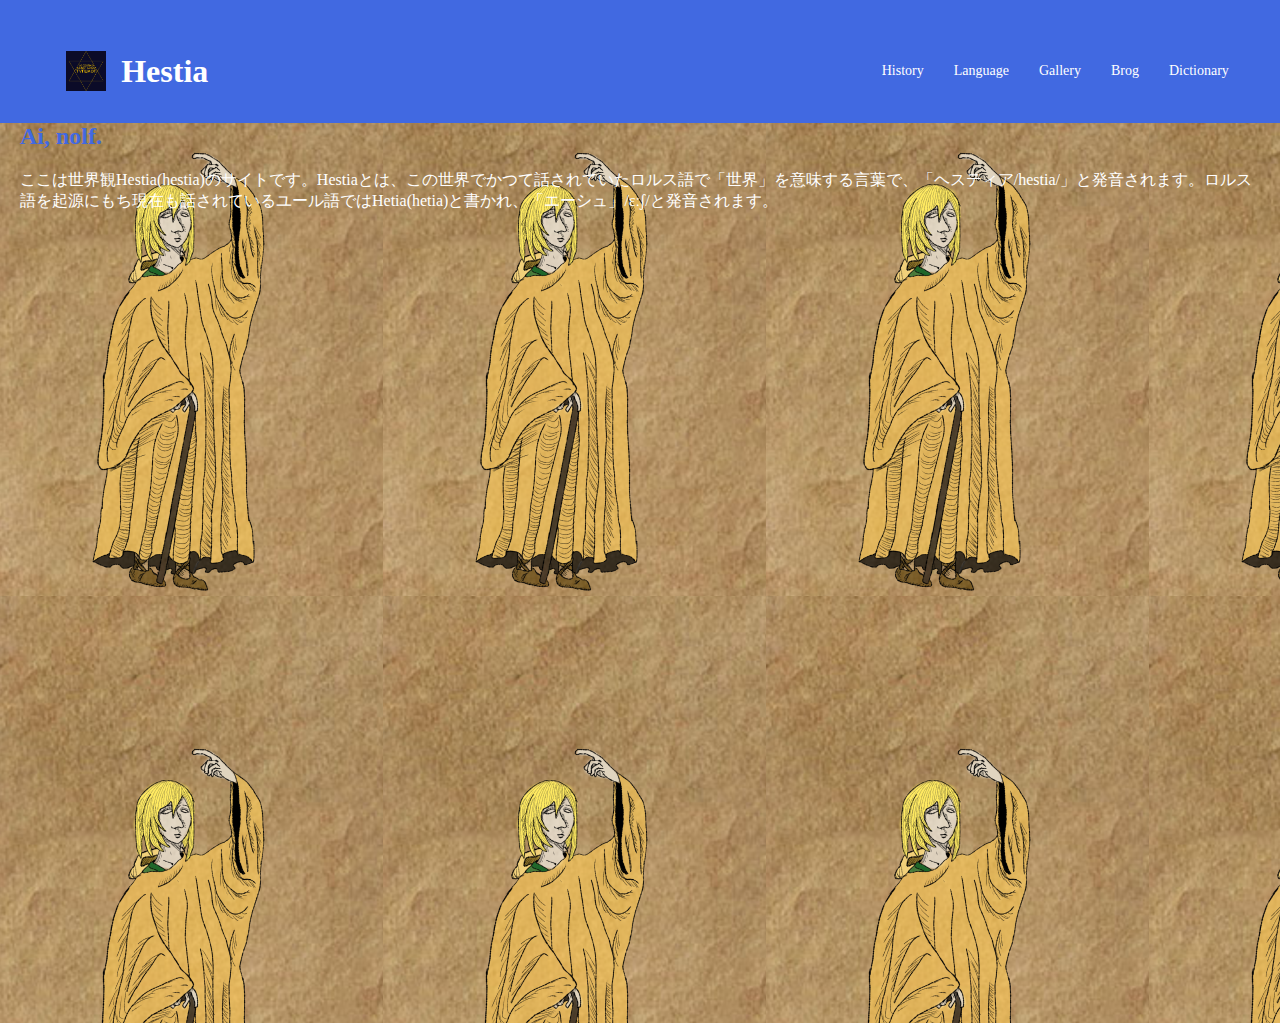
==== index.html @ 14330116 "Update index.html" ====
<html lang="ja"> 
<head>
  <meta charset="utf-8">
  <title>Hestia</title>
  <link rel="stylesheet" href="./style.css">
</head>
<body>
  <header>
    <h1><a href="/hestia/"><img class="logo" src="logo.png" alt="logo" width="40px"></a></h1>
    <h1><a href="/hestia/"><font face="liene">Hestia</font></a></h1>
    <nav>
      <ul class="pc-nav">
        <li><a href="https://emyeuchi.github.io/hestia/history">History</a></li>
        <li><a href="https://emyeuchi.github.io/hestia/language">Language</a></li>
	<li><a href="https://emyeuchi.github.io/hestia/gallery">Gallery</a></li>
	<li><a href="https://emyeuchi.github.io/hestia/gallery">Brog</a></li>
        <li><a href="https://zpdic.ziphil.com/dictionary/hetia">Dictionary</a></li>
      </ul>
    </nav>
  </header>
  <div class="content">
    <div class="hello">
			<h2><font face="liene">Ai, nolf.</font></h2>
			<p>ここは世界観<font face="liene">Hestia</font>(hestia)のサイトです。<font face="liene">Hestia</font>とは、この世界でかつて話されていたロルス語で「世界」を意味する言葉で、「ヘスティア/hestia/」と発音されます。ロルス語を起源にもち現在も話されているユール語では<font face="liene">Hetia</font>(hetia)と書かれ、「エーシュ」/ɛːʃ/と発音されます。
      </p>
    </div>
  </div>
</body>
</html>
---- style.css ----
<meta charset="utf-8">
h1 { 
  color: white !important;
  margin: 0 0 0 15px; 
  padding: 0;
  font-size: 30px;
}
h2 { color: royalblue !important }
h3 { color: lightblue !important } 
@font-face {
    font-family: "liene";
    src: url("https://static.miraheze.org/umipediawiki/5/5f/Liene-Regular.ttf");  format('ttf');
}

.Liene {
    font-family: "liene";
}
/* ヘッダー*/
* {
  box-sizing: border-box;
}
body {
  margin: 0;
  padding: 0;
  color: white;
  background: url(berta_hestias.png);
  background-color: white;
}
header {
  width: 100%;
  padding: 30px 4% 10px;
  background-color: royalblue;
  /*position: fixed; */
  top: 0;
  display: flex;
  align-items: center;
}
a { 
  text-decoration: none;
  color: white;
  margin: 0 0 0 15px;
}
ul {
  list-style: none;
  margin: 0;
  display: flex;
}
li {
  margin: 0 0 0 15px;
  font-size: 14px;
}
nav {
   margin: 0 0 0 auto;
}
.logo{
  width 15px;
  height 6px;  
}
/* 中身*/
.content {
  width: auto;
  height: 100vh;
  margin: -20px 20px 0 20px;
}
/*
.guide {
  display: flex;
  width:auto;
  margin: 0 0 0 0;
}
.guide_1 {
  flex-shrink: 0;
  padding: 80px;
  height: 300px;
  width: 25%;
  margin: 10px 15px 0 15px;
  background: blue;
  position: relative;
  border: solid 3px #6091d3;
  border-radius: 10px;
}
*/
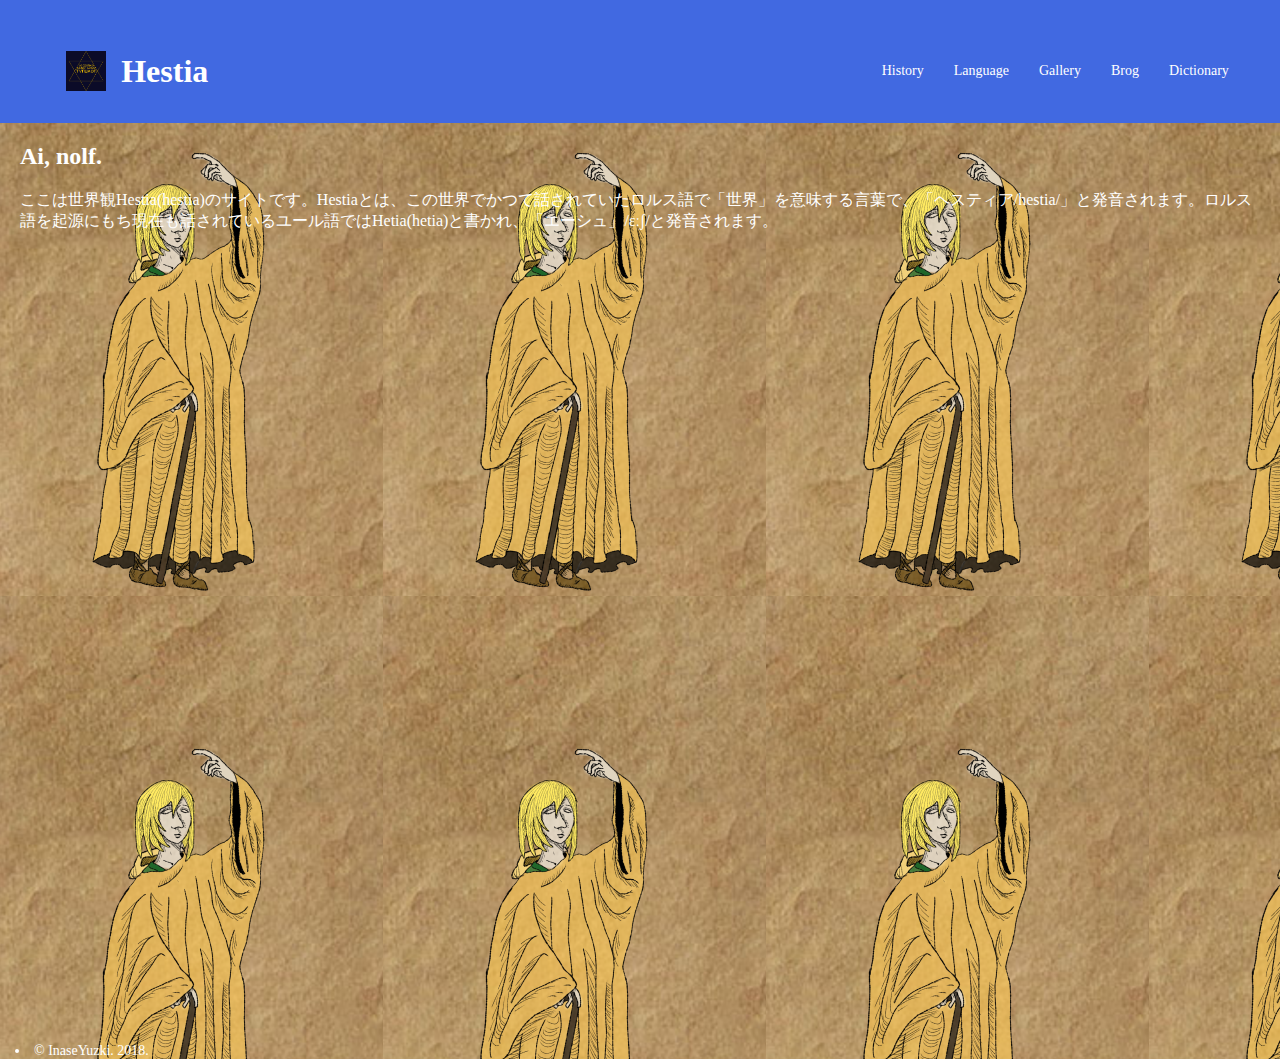
==== commit 66899c80: "Update index.html" ====
--- a/index.html
+++ b/index.html
@@ -19,11 +19,14 @@
     </nav>
   </header>
   <div class="content">
-    <div class="hello">
+    <div class="nolf">
 			<h2><font face="liene">Ai, nolf.</font></h2>
 			<p>ここは世界観<font face="liene">Hestia</font>(hestia)のサイトです。<font face="liene">Hestia</font>とは、この世界でかつて話されていたロルス語で「世界」を意味する言葉で、「ヘスティア/hestia/」と発音されます。ロルス語を起源にもち現在も話されているユール語では<font face="liene">Hetia</font>(hetia)と書かれ、「エーシュ」/ɛːʃ/と発音されます。
       </p>
     </div>
   </div>
+	<footer>
+		<li>© InaseYuzki. 2018.</li>
+	</footer>
 </body>
 </html>
--- a/style.css
+++ b/style.css
@@ -5,8 +5,8 @@
   padding: 0;
   font-size: 30px;
 }
-h2 { color: royalblue !important }
-h3 { color: lightblue !important } 
+h2 { color: white !important }
+h3 { color: white !important } 
 @font-face {
     font-family: "liene";
     src: url("https://static.miraheze.org/umipediawiki/5/5f/Liene-Regular.ttf");  format('ttf');
@@ -25,6 +25,7 @@
   color: white;
   background: url(berta_hestias.png);
   background-color: white;
+  font: "游ゴシック", sans-serif;
 }
 header {
   width: 100%;
@@ -60,7 +61,7 @@
 .content {
   width: auto;
   height: 100vh;
-  margin: -20px 20px 0 20px;
+  margin: 0 20px 0 20px;
 }
 /*
 .guide {
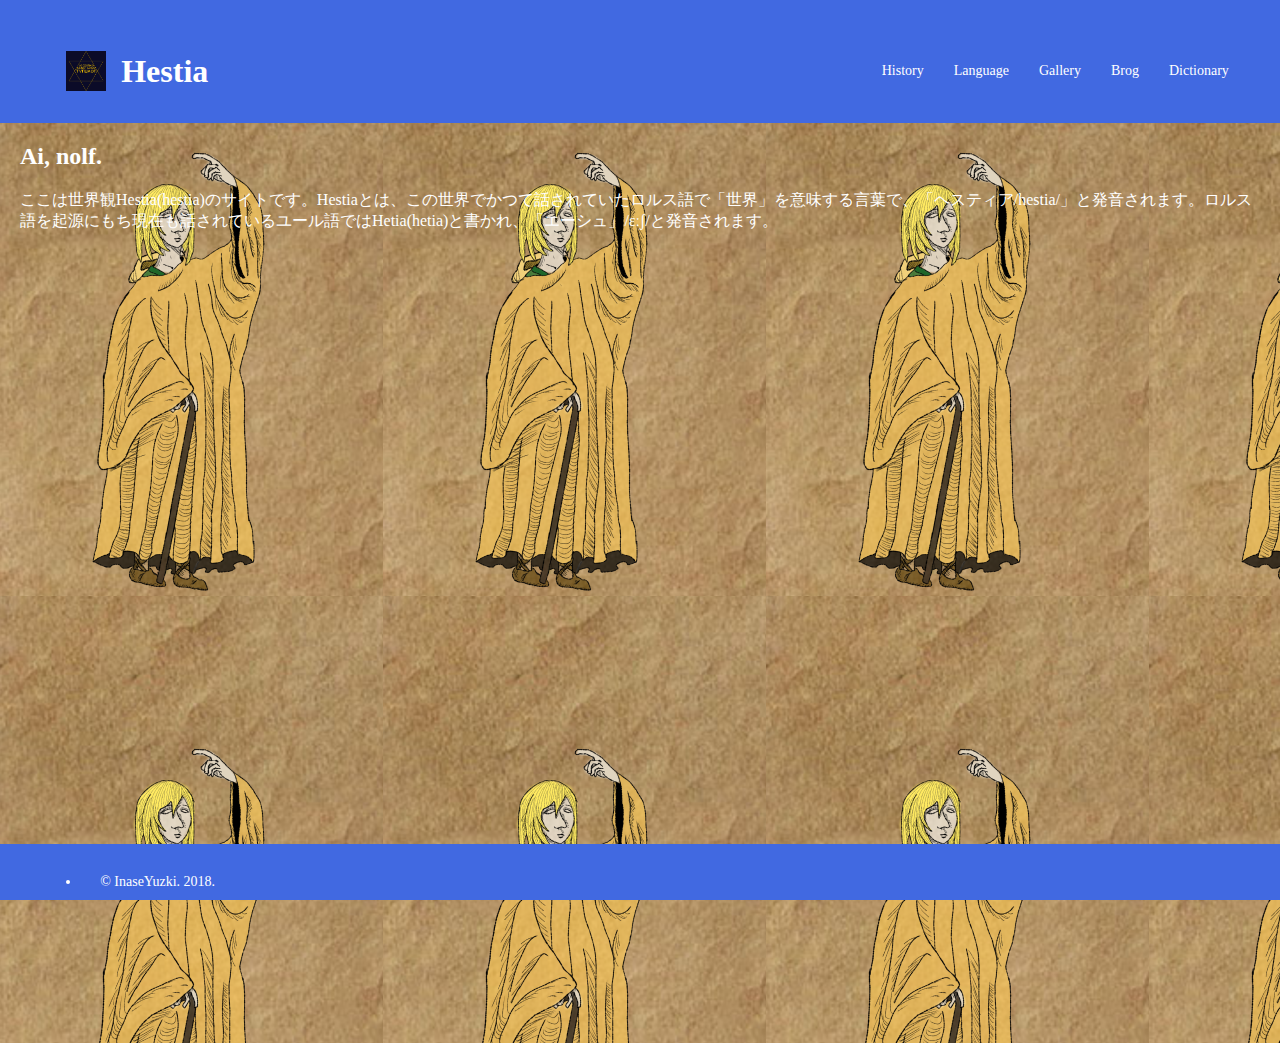
==== commit 1174c960: "Update index.html" ====
--- a/index.html
+++ b/index.html
@@ -26,7 +26,7 @@
     </div>
   </div>
 	<footer>
-		<li>© InaseYuzki. 2018.</li>
+		<li><a>© InaseYuzki. 2018.</a></li>
 	</footer>
 </body>
 </html>
--- a/style.css
+++ b/style.css
@@ -81,3 +81,13 @@
   border-radius: 10px;
 }
 */
+/*フッター*/
+footer {
+  width: 100%;
+  padding: 30px 4% 10px;
+  background-color: royalblue;
+  position: fixed;
+  bottom: 0;
+  display: flex;
+  align-items: center;
+}
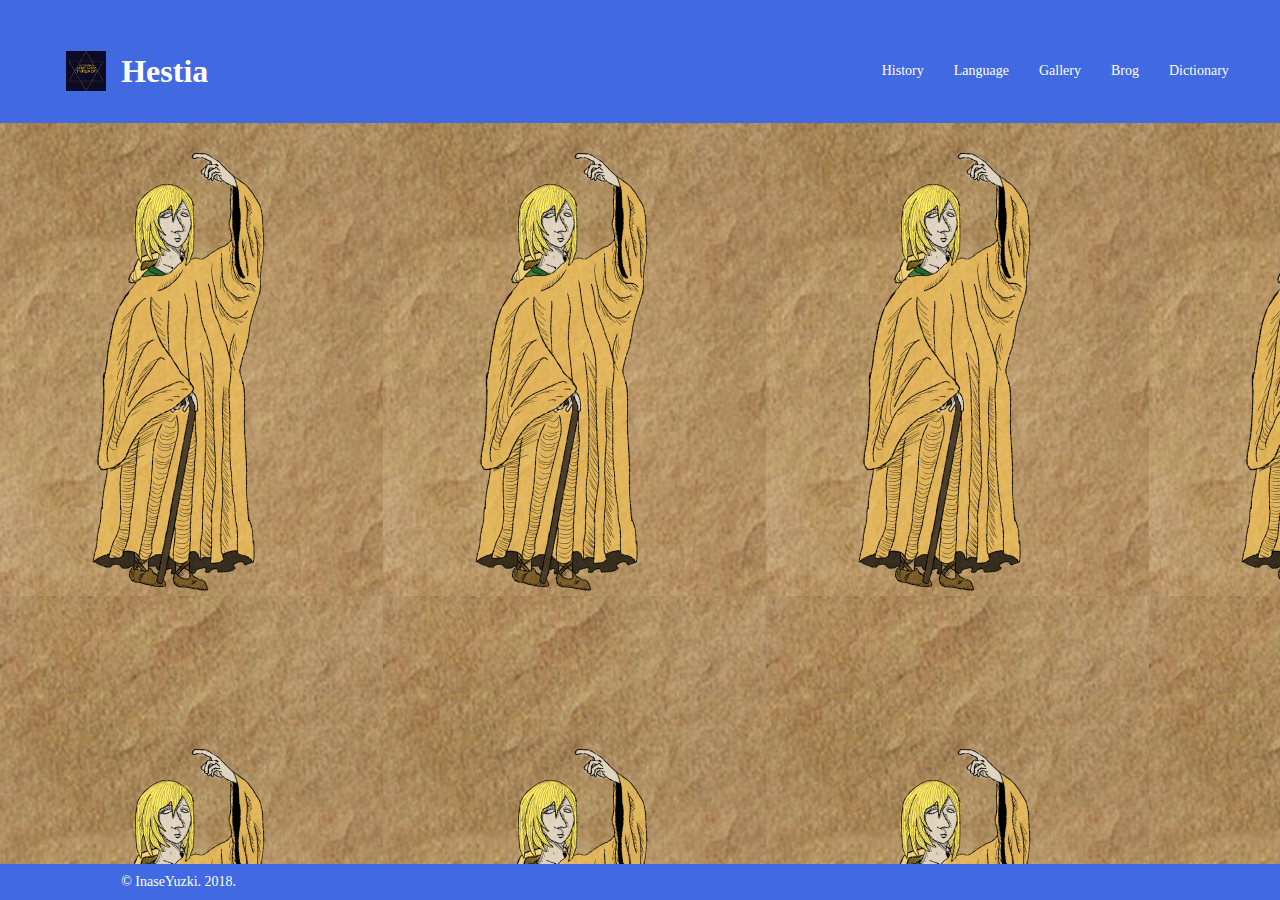
==== commit d29a9e85: "Update index.html" ====
--- a/index.html
+++ b/index.html
@@ -26,7 +26,9 @@
     </div>
   </div>
 	<footer>
-		<li><a>© InaseYuzki. 2018.</a></li>
+		<ul class="pc-nav">
+			<li><a>© InaseYuzki. 2018.</a></li>
+		</ul>
 	</footer>
 </body>
 </html>
--- a/style.css
+++ b/style.css
@@ -31,7 +31,7 @@
   width: 100%;
   padding: 30px 4% 10px;
   background-color: royalblue;
-  /*position: fixed; */
+  position: fixed;
   top: 0;
   display: flex;
   align-items: center;
@@ -84,10 +84,10 @@
 /*フッター*/
 footer {
   width: 100%;
-  padding: 30px 4% 10px;
+  padding: 10px 4% 10px;
   background-color: royalblue;
   position: fixed;
   bottom: 0;
   display: flex;
-  align-items: center;
+  text-align: center;
 }
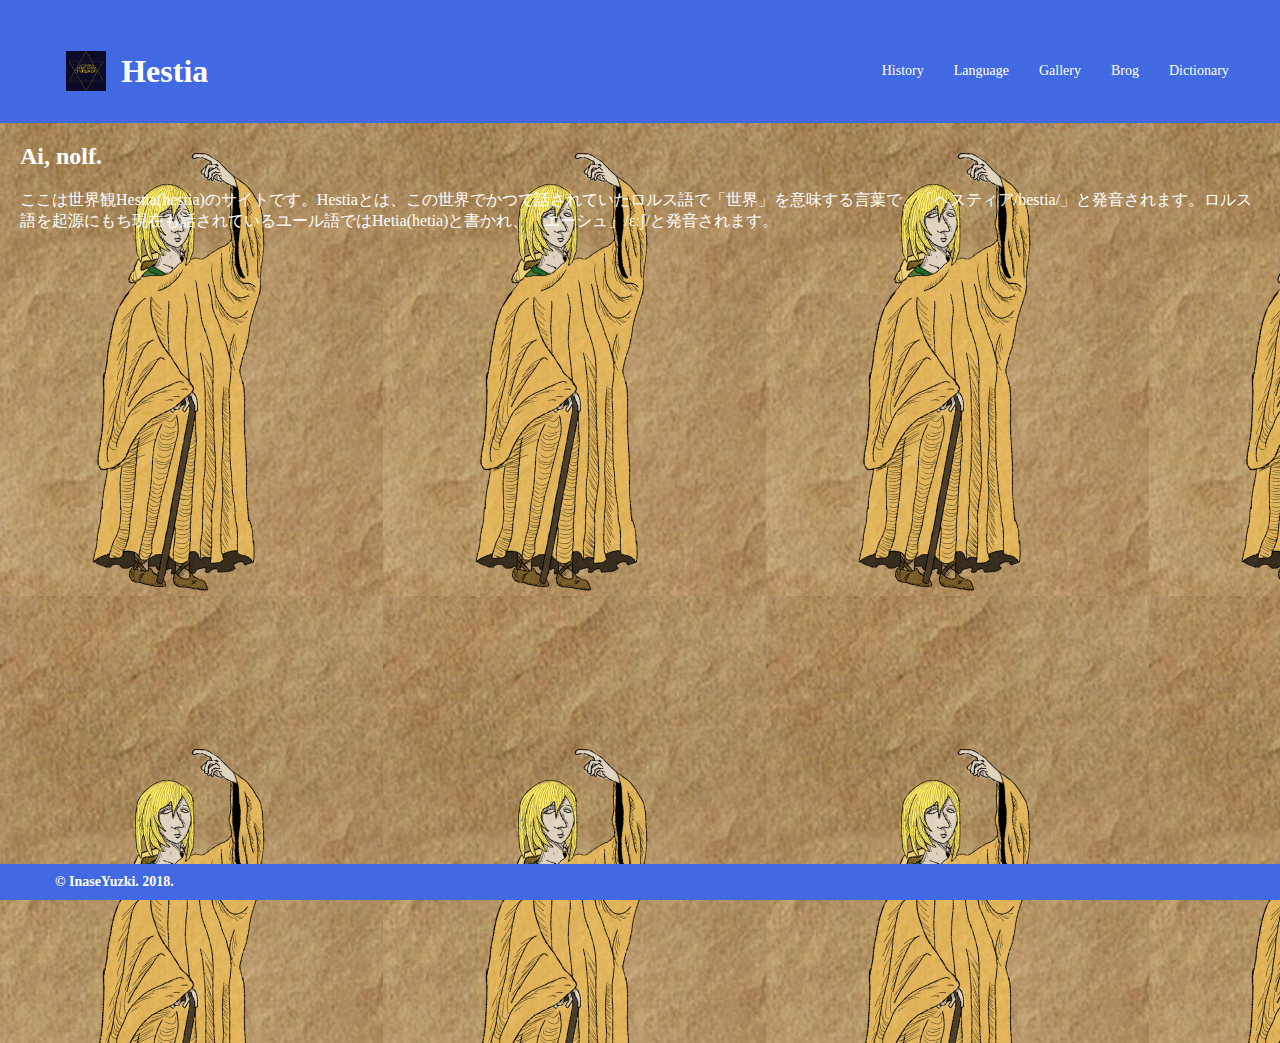
==== commit 01675258: "Update index.html" ====
--- a/index.html
+++ b/index.html
@@ -27,7 +27,7 @@
   </div>
 	<footer>
 		<ul class="pc-nav">
-			<li><a>© InaseYuzki. 2018.</a></li>
+			<li><b>© InaseYuzki. 2018.</b></li>
 		</ul>
 	</footer>
 </body>
--- a/style.css
+++ b/style.css
@@ -31,7 +31,6 @@
   width: 100%;
   padding: 30px 4% 10px;
   background-color: royalblue;
-  position: fixed;
   top: 0;
   display: flex;
   align-items: center;
@@ -81,13 +80,17 @@
   border-radius: 10px;
 }
 */
-/*フッター*/
 footer {
   width: 100%;
-  padding: 10px 4% 10px;
+  padding: 10px 0 10px;
   background-color: royalblue;
   position: fixed;
   bottom: 0;
   display: flex;
+}
+b { 
+  text-decoration: none;
+  color: white;
+  margin: 0 0 0 0;
   text-align: center;
 }
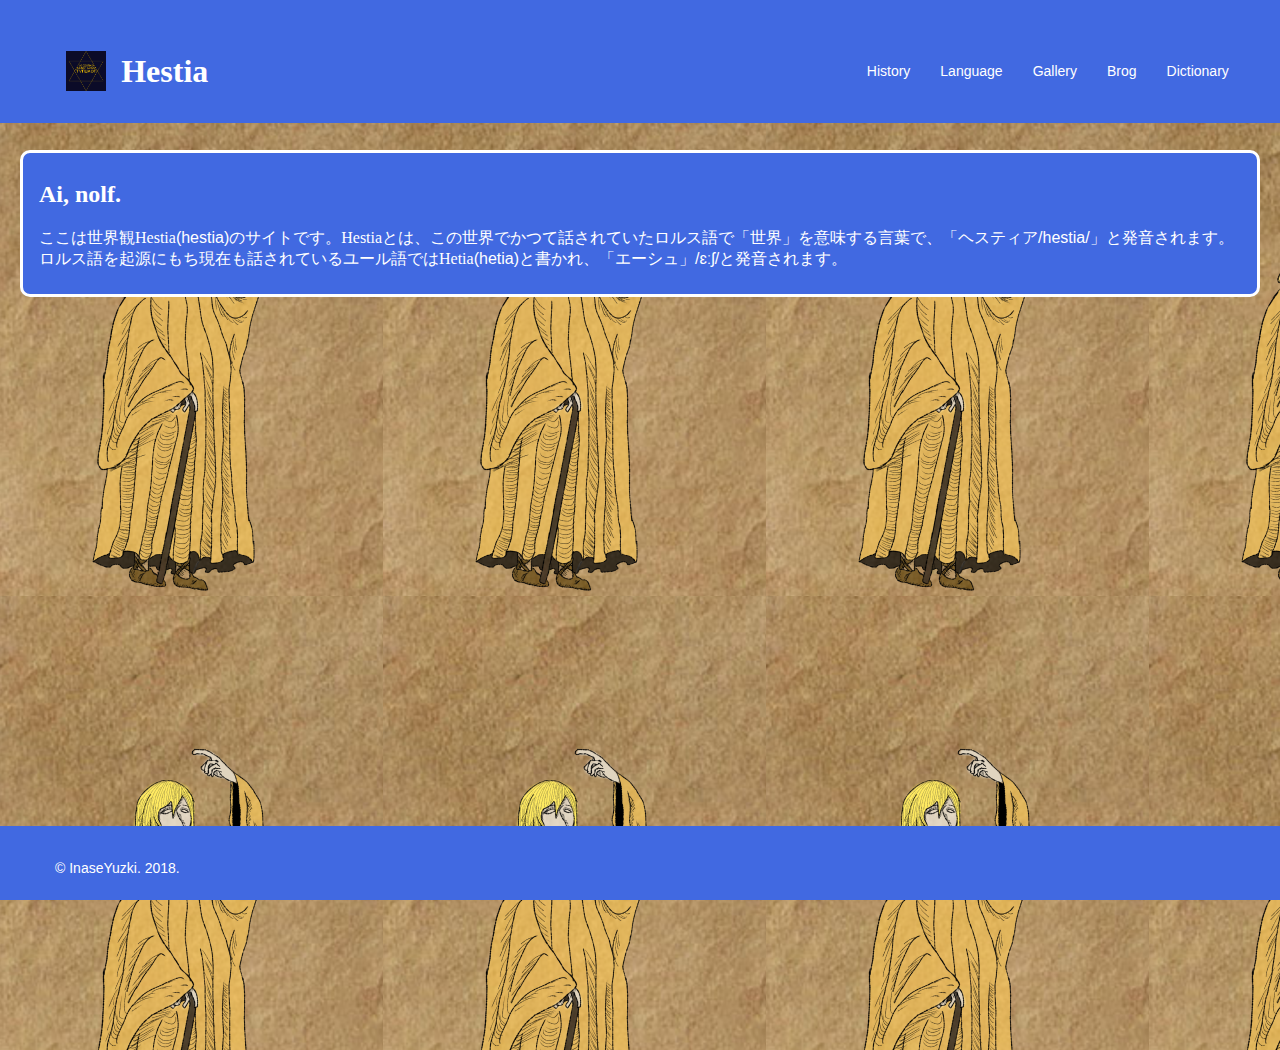
==== commit 52182d27: "Update index.html" ====
--- a/index.html
+++ b/index.html
@@ -26,9 +26,11 @@
     </div>
   </div>
 	<footer>
-		<ul class="pc-nav">
-			<li><b>© InaseYuzki. 2018.</b></li>
-		</ul>
+		<div class="footer">
+			<ul class="pc-nav">
+				<li><p>© InaseYuzki. 2018.</p></li>
+			</ul>
+		</div>
 	</footer>
 </body>
 </html>
--- a/style.css
+++ b/style.css
@@ -25,11 +25,12 @@
   color: white;
   background: url(berta_hestias.png);
   background-color: white;
-  font: "游ゴシック", sans-serif;
+  font-family: "游ゴシック", sans-serif;
 }
 header {
   width: 100%;
   padding: 30px 4% 10px;
+  position: fixed;
   background-color: royalblue;
   top: 0;
   display: flex;
@@ -60,7 +61,15 @@
 .content {
   width: auto;
   height: 100vh;
-  margin: 0 20px 0 20px;
+  margin: 150px 20px 0 20px;
+}
+.nolf {
+  padding: 0.5em 1em;
+  margin: 2em 0;
+  color: white;/*文字色*/
+  background: royalblue;
+  border: solid 3px white;/*線*/
+  border-radius: 10px;/*角の丸み*/
 }
 /*
 .guide {
@@ -88,9 +97,9 @@
   bottom: 0;
   display: flex;
 }
-b { 
+.footer { 
   text-decoration: none;
   color: white;
-  margin: 0 0 0 0;
+  margin: 10 0 0 0;
   text-align: center;
 }
